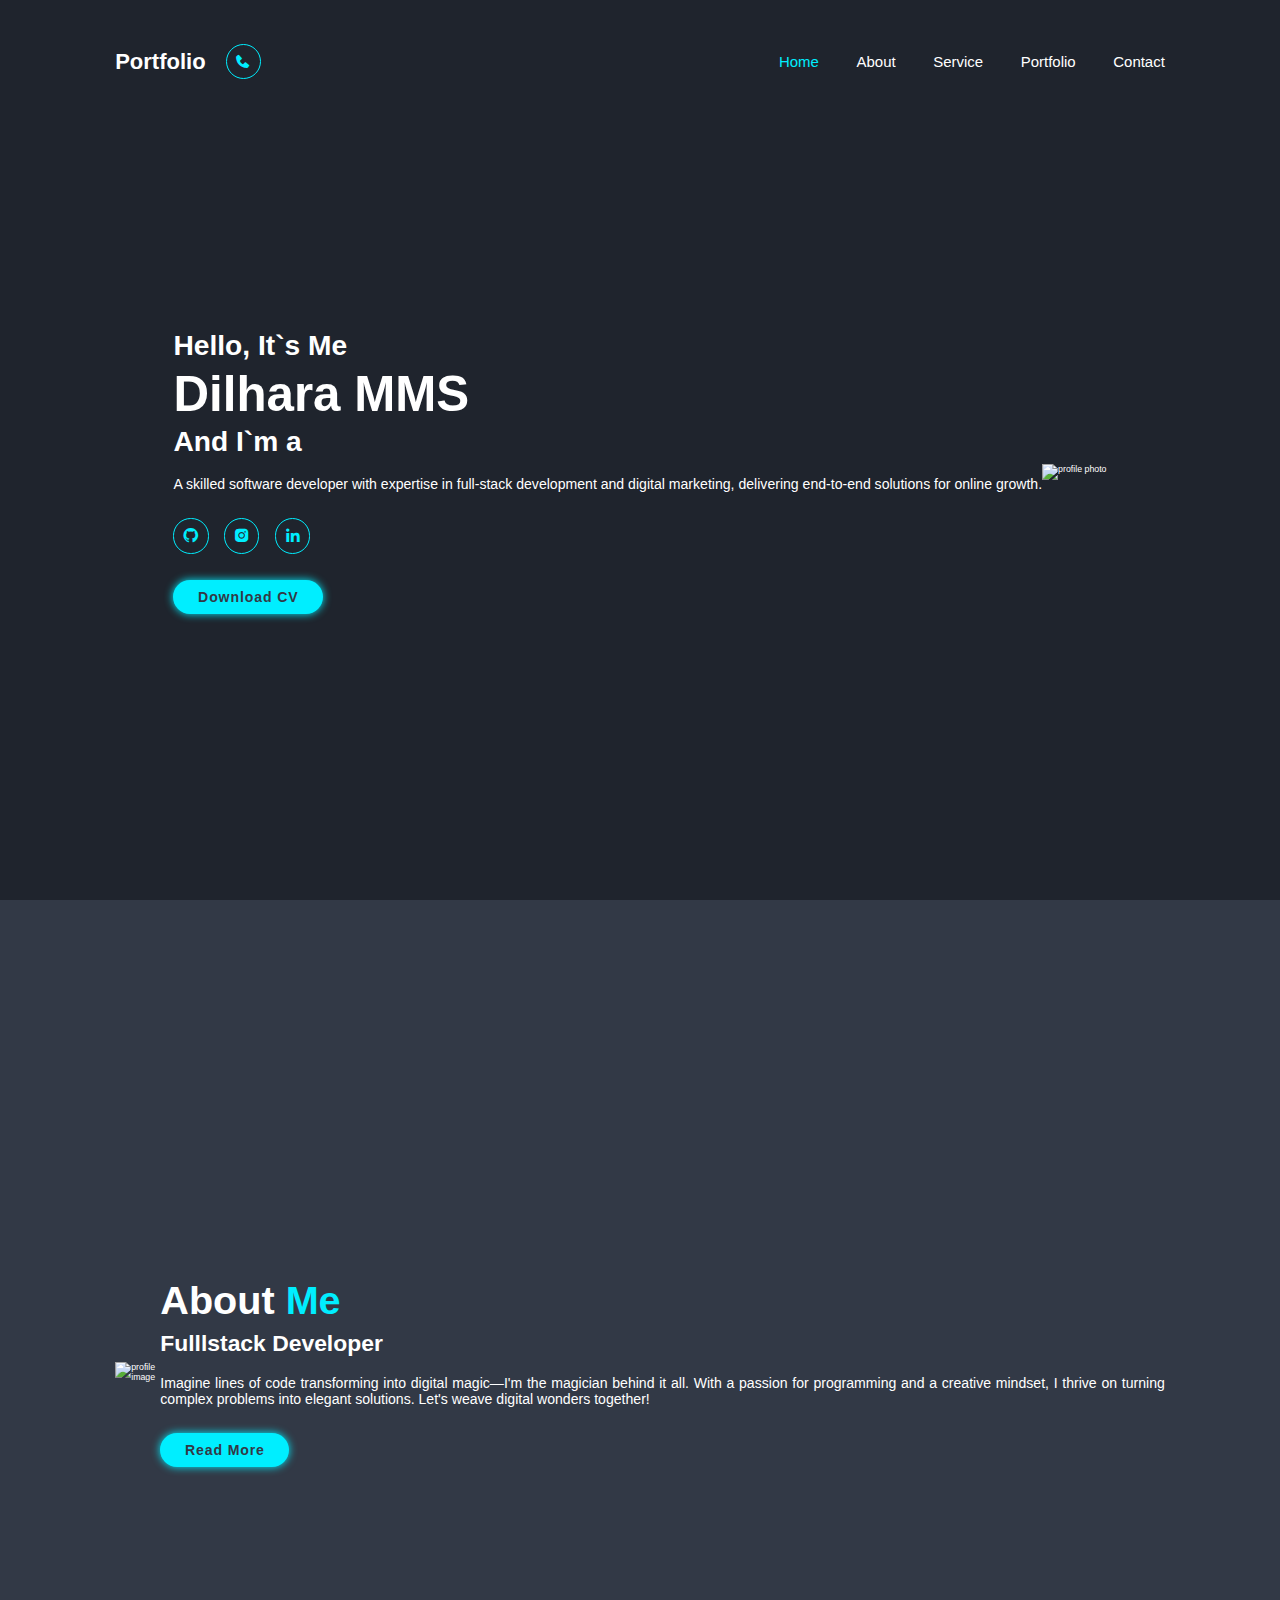
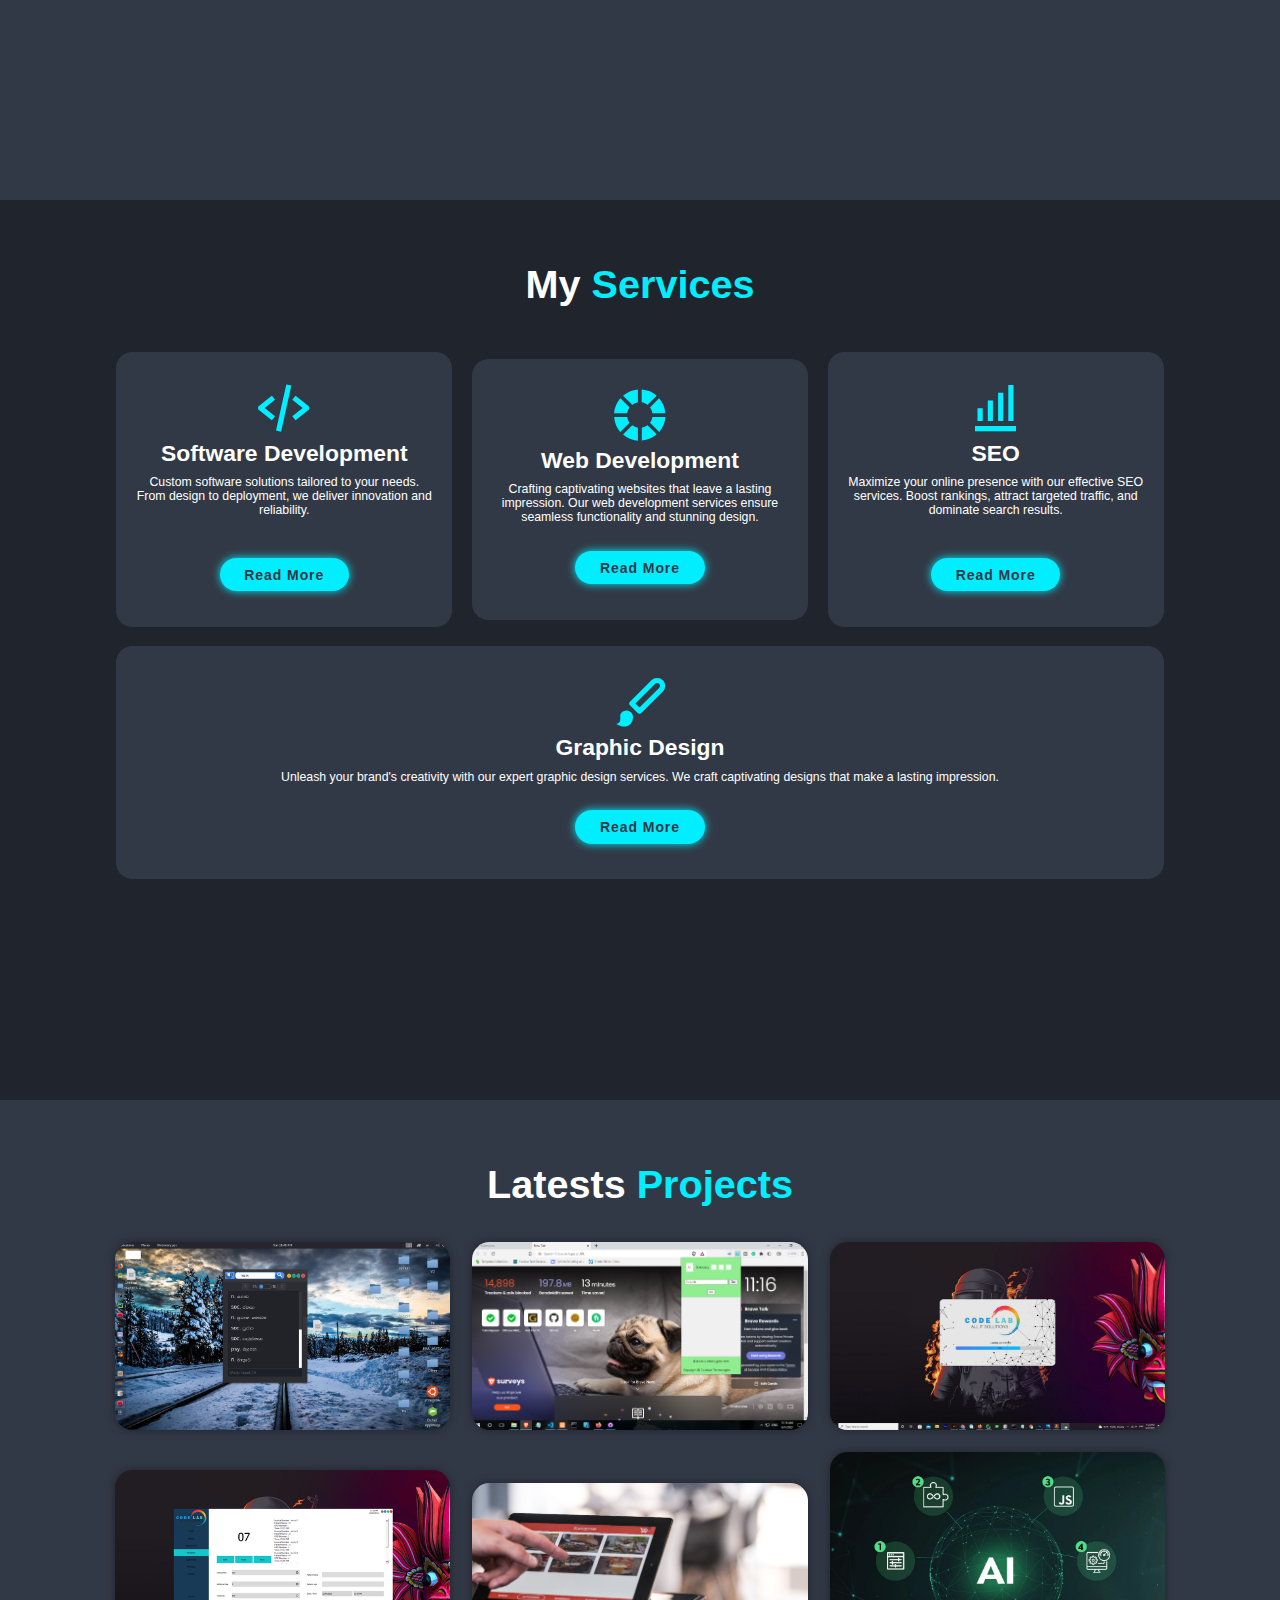
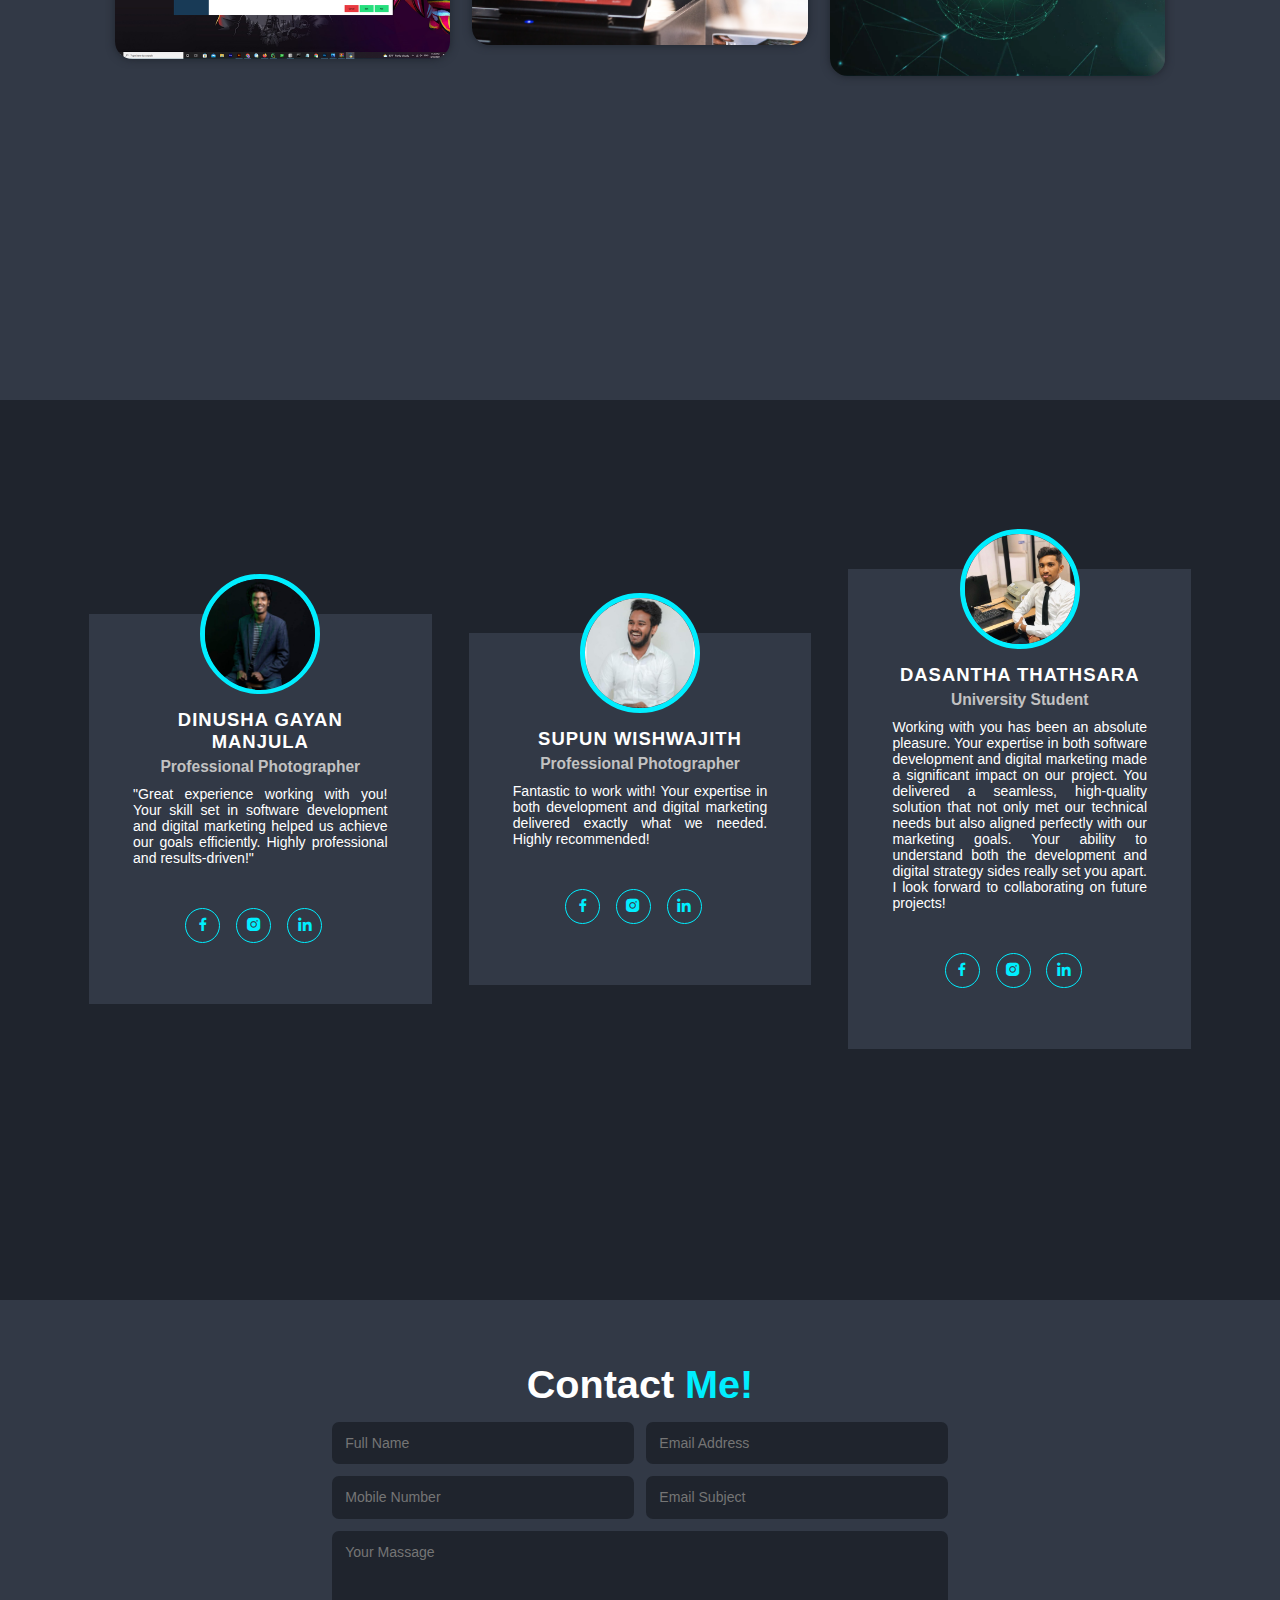
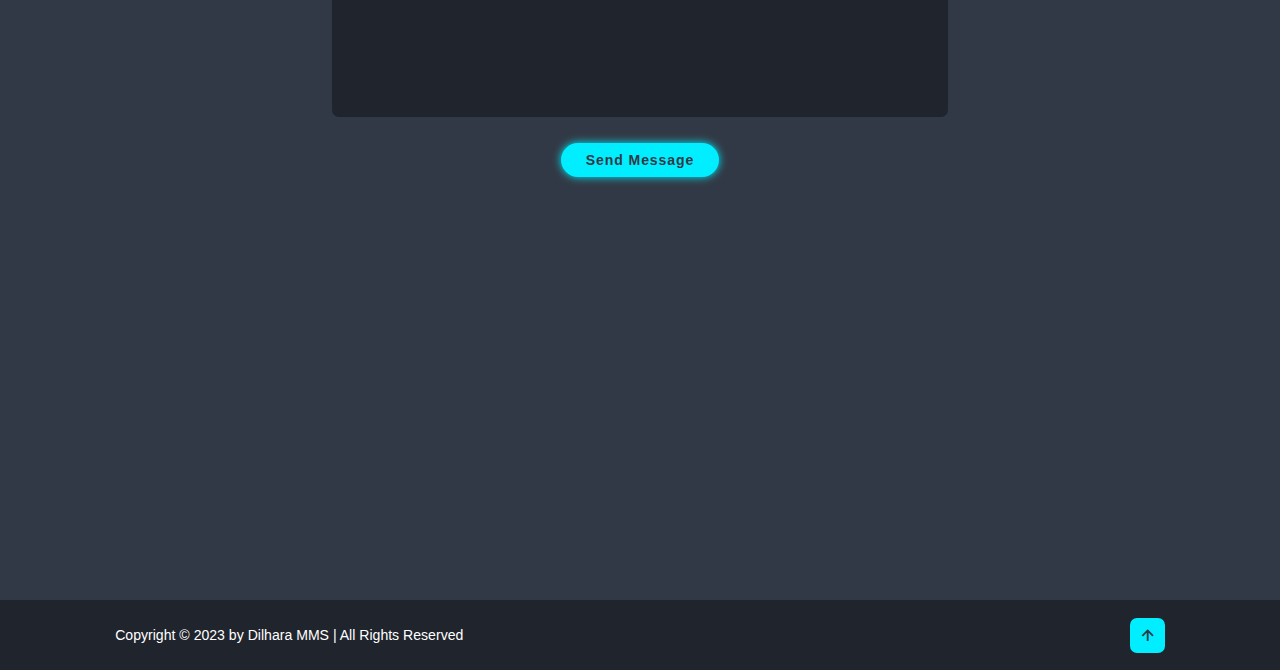
==== index.html @ 41d90f5e "iitial" ====
<!DOCTYPE html>
<html lang="en">

<head>
    <meta charset="utf-8">
    <meta http-equiv="X-UA-Compatible" content="IE-Edge">
    <meta name="viewport" content="width=device-width , initial-scale=1.0">
    <title>Dilhara MMS Portpolio</title>

    <link rel="stylesheet" , href="css/style.css">
  
    
    <script src="https://unpkg.com/scrollreveal"></script>
    <link rel="stylesheet" href="https://cdnjs.cloudflare.com/ajax/libs/OwlCarousel2/2.3.4/assets/owl.carousel.min.css">
    <link rel="stylesheet" href="https://cdnjs.cloudflare.com/ajax/libs/OwlCarousel2/2.3.4/assets/owl.theme.default.min.css">
    <script src="https://unpkg.com/typed.js@2.0.16/dist/typed.umd.js"></script>
    <link href='https://unpkg.com/boxicons@2.1.4/css/boxicons.min.css' rel='stylesheet'>

</head>

<header class="header">

    <div class="left-nav">
        <a href="#" class="logo">Portfolio</a>

       
        <a href="tel:+94784580996" class="call" ><i class='bx bxs-phone'></i></a>
    </div>

    <i class='bx bx-menu' id="menu-icon"></i>

    <nav class="navbar">
        <a href="#home" class="active">Home</a>
        <a href="#about">About</a>
        <a href="#service">Service</a>
        <a href="#portfolio">Portfolio</a>
        <a href="#contact">Contact</a>
    </nav>
</header>

<body>

    <!-- home goes here -->

    <section class="home" , id="home">

        <div class="home-content">
            <h3>Hello, It`s Me</h3>
            <h1>Dilhara MMS</h1>
            <h3>And I`m a <span class="multiple-text"></span></h3>
            <p>A skilled software developer with expertise in full-stack development and digital marketing, delivering end-to-end solutions for online growth.</p>

            <div class="social-media">
                <a href="https://github.com/chapayev0" target="_blank"><i class='bx bxl-github'></i></a>
                <a href="https://www.instagram.com/dilhara_mms/" target="_blank"><i
                        class='bx bxl-instagram-alt'></i></a>
                <a href="https://www.linkedin.com/in/sdilhara/" target="_blank"><i class='bx bxl-linkedin'></i></a>

            </div>
            <a href="assest/cv.pdf" class="btn" target="_blank">Download CV</a>
        </div>

        <div class="home-img">
            <img src="assest/profile4.png" alt="profile photo">
        </div>
    </section>

    <section class="about" id="about" style="display: flex; justify-content: center; align-items: center;
        background: #323946;">

        <div class="about-img">
            <img src="assest/profile4.png" alt="profile image ">

        </div>
        <div class="about-content">
            <h2 class="heading" style="text-align: center;
                font-size: 4.5rem; text-align: left; line-height: 1.2;">About <span>Me</span></h2>
            <h3 style="font-size: 2.6rem;">Fulllstack Developer</h3>
            <p style="font-size: 1.6rem; margin: 2rem 0 3rem; text-align: justify;">Imagine lines of code transforming
                into digital magic—I'm the magician behind it all. With a passion for programming and a creative
                mindset, I thrive on turning complex problems into elegant solutions. Let's weave digital wonders
                together!</p>
            <a href="pages/about.html" class="btn">Read More</a>
        </div>

    </section>

    <!-- service goes here -->

    <section class="service" id="service">
        <h2 class="heading" style="margin-bottom: 5rem;">My <span>Services</span></h2>
        <div class="service-container">
            <div class="service-box">
                <i class='bx bx-code-alt'></i>
                <h3>Software Development</h3>
                <p>Custom software solutions tailored to your needs. From design to deployment, we deliver innovation
                    and reliability.<br> &nbsp;</p>
                <a href="pages/service1.html" class="btn">Read More</a>
            </div>

            <div class="service-box">
                <i class='bx bxs-color'></i>
                <h3>Web Development</h3>
                <p>Crafting captivating websites that leave a lasting impression. Our web development services ensure
                    seamless functionality and stunning design.</p>
                <a href="pages/service2.html" class="btn">Read More</a>
            </div>


            <div class="service-box">
                <i class='bx bx-bar-chart-alt'></i>
                <h3>SEO</h3>
                <p>Maximize your online presence with our effective SEO services. Boost rankings, attract targeted
                    traffic, and dominate search results. <br> &nbsp;</p>
                <a href="pages/service3.html" class="btn">Read More</a>
            </div>


            <div class="service-box">
                <i class='bx bxs-paint'></i>
                <h3>Graphic Design</h3>
                <p>Unleash your brand's creativity with our expert graphic design services. We craft captivating designs
                    that make a lasting impression.</p>
                <a href="pages/service4.html" class="btn">Read More</a>
            </div>




        </div>




    </section>

    <!-- portfolio goes here -->

    <section class="portfolio" id="portfolio">
        <h2 class="heading">
            Latests <span>Projects</span>
        </h2>
        <div class="protfolio-container">
            <div class="protfolio-box">
                <img src="assest/p2.webp" alt="">
                <div class="portfolio-layer">
                    <h4>Software Development</h4>
                    <p>Lotus Dictionary, Sri Lanka`s first sinhala dictionary for Linux operating systems.</p>
                    <a href="#"><i class='bx bx-link-external'></i></a>
                </div>
            </div>

            <div class="protfolio-box">
                <img src="assest/p3.PNG" alt="">
                <div class="portfolio-layer">
                    <h4>Web Application</h4>
                    <p>Lotus Dictionary Web browser extention for major browser (Firefox, Google Chrome)</p>
                    </p>
                    <a href="#"><i class='bx bx-link-external'></i></a>
                </div>
            </div>

            <div class="protfolio-box">
                <img src="assest/p1.jpg" alt="">
                <div class="portfolio-layer">
                    <h4>Software Development</h4>
                    <p>Learning CD content management software
                        This PC application was developed using Python and SQl
                        This software manages video contains and provide security to
                        resources.</p>
                    </p>
                    <a href="#"><i class='bx bx-link-external'></i></a>
                </div>
            </div>

            <div class="protfolio-box">
                <img src="assest/p5.png" alt="">
                <div class="portfolio-layer">
                    <h4>Software Development</h4>
                    <p>Code Lab Hospital Management System developed and sucessfully implemented on local eye care hospital</p>
                    </p>
                    <a href="#"><i class='bx bx-link-external'></i></a>
                </div>
            </div>

            <div class="protfolio-box">
                <img src="assest/p6.jpg" alt="">
                <div class="portfolio-layer">
                    <h4>Software Development</h4>
                    <p>Pos system developed for local sellers</p>
                    </p>
                    <a href="#"><i class='bx bx-link-external'></i></a>
                </div>
            </div>

            <div class="protfolio-box">
                <img src="assest/p7.webp" alt="">
                <div class="portfolio-layer">
                    <h4>Software Development</h4>
                    <p>Currently traning a AI model to detect traffic incdents and to reduce accdients</p>
                    </p>
                    <a href="#"><i class='bx bx-link-external'></i></a>
                </div>
            </div>
        </div>
    </section>

    <!-- feedback goes here -->


    <section class="feed-back" id="feed-back">

        <div class="carousel">
                    <div class="owl-corousel">
                        <div class="box-area">
                            <div class="img-area">
                                <img src="assest/feedback_img/manjula.jpg" alt="">
                            </div>
                            <h3>Dinusha Gayan Manjula</h3>
                            <h4>Professional Photographer</h4>
                            <p>
                                "Great experience working with you! Your skill set in software development and digital marketing helped us achieve our goals efficiently. Highly professional and results-driven!"
                            </p>
                            <div class="social-media">
                
                                <a href="https://web.facebook.com/dilhara.mms/" target="_blank"><i class='bx bxl-facebook'></i></a>
                                <a href="https://www.instagram.com/dilhara_mms/" target="_blank"><i
                                        class='bx bxl-instagram-alt'></i></a>
                                <a href="https://www.linkedin.com/in/s-dilhara/" target="_blank"><i class='bx bxl-linkedin'></i></a>
                
                            </div>



                        </div>

                        <div class="box-area">
                            <div class="img-area">
                                <img src="assest/feedback_img/supun.jpeg" alt="">
                            </div>
                            <h3>Supun Wishwajith</h3>
                            <h4>Professional Photographer</h4>
                            <p class="content">
                                Fantastic to work with! Your expertise in both development and digital marketing delivered exactly what we needed. Highly recommended!
                            </p>
                            <div class="social-media">
                
                                <a href="https://web.facebook.com/dilhara.mms/" target="_blank"><i class='bx bxl-facebook'></i></a>
                                <a href="https://www.instagram.com/dilhara_mms/" target="_blank"><i
                                        class='bx bxl-instagram-alt'></i></a>
                                <a href="https://www.linkedin.com/in/s-dilhara/" target="_blank"><i class='bx bxl-linkedin'></i></a>
                
                            </div>



                        </div>


                        <div class="box-area">
                            <div class="img-area">
                                <img src="assest/feedback_img/dasantha.jpeg" alt="">
                            </div>
                            <h3>Dasantha Thathsara</h3>
                            <h4>University Student</h4>
                            <p>
                                Working with you has been an absolute pleasure. Your expertise in both software development and digital marketing made a significant impact on our project. You delivered a seamless, high-quality solution that not only met our technical needs but also aligned perfectly with our marketing goals. Your ability to understand both the development and digital strategy sides really set you apart. I look forward to collaborating on future projects!
                            </p>
                            <div class="social-media">
                
                                <a href="https://web.facebook.com/dilhara.mms/" target="_blank"><i class='bx bxl-facebook'></i></a>
                                <a href="https://www.instagram.com/dilhara_mms/" target="_blank"><i
                                        class='bx bxl-instagram-alt'></i></a>
                                <a href="https://www.linkedin.com/in/s-dilhara/" target="_blank"><i class='bx bxl-linkedin'></i></a>
                
                            </div>


                        </div>




                        </div>

                    </div>
                    
                </div>
    
        
    </section>

    <!-- contact goes here -->


    <section class="contact" id="contact">
        <h2 class="heading">
            Contact <span>Me!</span>
        </h2>
        <form action="php/mail.php" method="post" id="emailForm" class="emailForm">
            <div class="input-box">
                <input type="text" id="name" name="name" placeholder="Full Name">
                <input type="email" id="senderEmail" name="senderEmail" placeholder="Email Address">

            </div>

            <div class="input-box">
                <input type="telephone" id="mobile" name="mobile" placeholder="Mobile Number">
                <input type="text" id="subject" name="subject" placeholder="Email Subject">


            </div>
            <textarea cols="30" rows="10" id="message" name="message" placeholder="Your Massage"></textarea>
            <input type="submit" value="Send Message" id="submit" name="submit" class="btn">
        </form>
        <div class="response" id="response" ></div>
    </section>

    <!-- footer goes here -->

    <footer class="footer">
        <div class="footer-text">
            <p>Copyright &copy; 2023 by Dilhara MMS | All Rights Reserved</p>

        </div>

        <div class="footer-icontop">
            <a href="#home"><i class='bx bx-up-arrow-alt'></i></a>
        </div>
    </footer>

    <!-- scripts goes here -->

    <script src="https://smtpjs.com/v3/smtp.js"></script>
    <script src="https://cdnjs.cloudflare.com/ajax/libs/jquery/3.6.0/jquery.min.js"></script>
    <script src="https://cdnjs.cloudflare.com/ajax/libs/OwlCarousel2/2.3.4/owl.carousel.min.js"></script>


    <script src="js/script.js"></script>
    <script src="js/mail.js"></script>
    <script src="js/carosul.js"></script>

</body>


</html>
---- css/style.css ----
@import url('https://fonts.googleapis.com/css2?family=Poppins:wght@300;400;500;600;700;800;900&display=swap');

*{
    margin: 0;
    padding: 0;
    box-sizing: border-box;
    text-decoration: none;
    border: none;
    outline: none;
    scroll-behavior: smooth;
    font-family:'Poppinns', sans-serif;
    

}

:root{
    --bg-color:#1f242d;
    --second-bg-color:#323946;
    --text-color:#fff;
    --main-color:#0ef;

}
html{
    font-size: 62.5%;
    overflow-x: hidden;

}

body{
    background: var(--bg-color);
    color: var(--text-color);
}
.loading-cursor {
    cursor: wait; /* Set the cursor to "wait" mode */
  }

.header{
    position: fixed;
    top:0;
    left: 0;
    width: 100%;
    padding: 2rem 9%;
    background: var(--bg-color);
    display: flex;
    justify-content: space-between;
    align-items: center;
    z-index: 100;

}

.header.sticky{

    border-bottom: .1rem solid rgba(0,0,0,.2);
}


.heading{
    text-align: center;
    font-size: 4.5rem;
    margin-bottom: 5px;
}


section{
    min-height: 100vh;
    padding: 7rem 9% 2rem;
}
.home{
    display: flex;
    justify-content: center;
    align-items: center;

}
.about-img img{
    width: 40vw;
}

.home-content h3{

    font-size: 3.2rem;
    font-weight: 700;

}
.home-content h1{

    font-size: 5.6rem;
    font-weight: 700;
    line-height: 1.3;
    
}
.home-content p{

    font-size: 1.6rem;

    
}

.home-content h3:nth-of-type(2){

    margin-bottom: 2rem;
}
span{
    color: var(--main-color);
}

.logo{
    text-decoration: none;
    font-size: 2.5rem;
    color: var(--text-color);
    font-weight: 600;
    cursor: default;

}
.navbar a {
    text-decoration: none;
    font-size: 1.7rem;
    color: var(--text-color);
    margin-left: 4rem;
    transition: .3s ease;
      
}

.navbar a.active{
    color: var(--main-color);

      
}

.navbar a:hover{

    color: var(--main-color);
}

#menu-icon{

    font-size: 3.6rem;
    color: var(--text-color);
    display: none;
    margin-right: 20px;
}
.home-img img{

    width: 40vw;
    animation: floatImage 4s ease-in-out infinite;

}

@keyframes floatImage{

    0%{
        transform: translateY(0);
    }

    50%{
        transform: translateY(-2.4rem);
    }

    100%{
        transform: translateY(0);
    }
}

.social-media a{

    display: inline-flex;
    justify-content: center;
    align-items: center;
    width: 4rem;
    height: 4rem;
    background: transparent;
    border: .2rem solid var(--main-color);
    border-radius: 50%;
    font-size: 2rem;
    color: var(--main-color);
    margin: 3rem 1.5rem 3rem 0;
    transition: .5s ease;
}

.social-media a:hover{

    background: var(--main-color);
    color: var(--second-bg-color);
    box-shadow: 0 0 1rem var(--main-color);
}

.btn{

    display: inline-block;
    padding: 1rem 2.8rem;
    background: var(--main-color);
    border-radius: 4rem;
    box-shadow: 0 0 1rem var(--main-color);
    font-size: 1.6rem;
    color: var(--second-bg-color);
    letter-spacing: .1rem;
    font-weight: 600;
    transition: .5s ease;
}

.btn:hover{
    box-shadow: none;
    
}

.back-btn{

    display: inline-block;
    padding: 1rem 2.8rem;
    justify-content: center;
    align-items: center;
    background: transparent;
    border: .2rem solid var(--main-color);
    border-radius: 4rem;
    font-size: 2rem;
    color: var(--main-color);

    transition: .5s ease;
}

.back-btn:hover{
    background: var(--main-color);
    color: var(--second-bg-color);
    box-shadow: 0 0 1rem var(--main-color);
    
}

.service h2{

    margin-bottom: 5rem;

}

.service-container{

    display: flex;
    justify-content: center;
    align-items: center;
    flex-wrap: wrap;
    gap: 2rem;
}

.service-container .service-box{

    flex: 1 1 30rem;
    background: var(--second-bg-color);
    padding: 3rem 2rem 4rem;
    border-radius: 2rem;
    text-align: center;
    border: .2rem solid var(--bg-color);
    transition: .5s ease;
}

.service-container .service-box:hover{
    border-color: var(--main-color);
    transform: scale(1.02);
}
.service-box i{

    font-size: 7rem;
    color: var(--main-color);

}

.service-box h3{
    font-size: 2.6rem;
}

.service-box p{
    font-size: 1.4rem;
    margin: 1rem 0 3rem;
}

.portfolio{

    background: var(--second-bg-color);
}

.portfolio h2{
    margin-bottom: 4rem;
}

.protfolio-container{
    display: grid;
    grid-template-columns: repeat(3, 1fr);
    align-items: center;
    gap: 2.5rem;
}

.protfolio-container .protfolio-box{

    position: relative;
    border-radius: 2rem;
    box-shadow: 0 0 1rem var(--bg-color);
    overflow: hidden;
    display: flex;
}

.protfolio-box img {

    width: 100%;
    transition: .5s ease;
}

.protfolio-box:hover img {

    transform: scale(1.1);
}

.protfolio-box .portfolio-layer{

    position: absolute;
    bottom: 0;
    left: 0;
    width: 100%;
    height: 100%;
    background: linear-gradient(rgb(1, 88, 114), var(--main-color));
    display: flex;
    justify-content: center;
    align-items: center;
    flex-direction: column;
    text-align: center;
    padding: 0 4rem;
    transform: translateY(100%);
    transition: .5s ease;
}

.protfolio-box:hover .portfolio-layer{

    transform: translate(0);

}


.portfolio-layer h4{

    font-size: 3rem;

}

.portfolio-layer p {
    font-size: 1.6rem;
    margin: .3rem 0 1rem;

}

.portfolio-layer a{

    display: inline-flex;
    justify-content: center;
    align-items: center;
    width: 5rem;
    height: 5rem;
    background:var(--text-color);
    border-radius: 50%;

}

.portfolio-layer a i {

    font-size: 2rem;
    color: var(--second-bg-color);

}
.contact{
    background: var(--second-bg-color);
}
.contact form{
    max-width: 70rem;
    margin: 1rem auto;
    text-align: center;
    margin-bottom: 3rem;

}

.contact form .input-box{
    display: flex;
    justify-content: space-between;
    flex-wrap: wrap;


}

.contact form .input-box input{

    width: 100%;
    padding: 1.5rem;
    font-size: 1.6rem;
    color: var(--text-color);
    background: var(--bg-color);
    border-radius: .8rem;
    margin: .7rem 0;
    width: 49%;
}
.contact form textarea{

    width: 100%;
    padding: 1.5rem;
    font-size: 1.6rem;
    color: var(--text-color);
    background: var(--bg-color);
    border-radius: .8rem;
    margin: .7rem 0;
    resize: none;
}

.contact form .btn{
    margin-top: 2rem;
    cursor: pointer;
}
.footer{

    display: flex;
    justify-content: space-between;
    align-items: center;
    flex-wrap: wrap;
    padding: 2rem 9%;
    background: var(--bg-color);


}

.footer-text p {
    font-size: 1.6rem;
}
.footer-icontop a{ 
    display: inline-flex;
    justify-content: center;
    align-items: center;
    padding: .8rem;
    background: var(--main-color);
    border-radius: .8rem;
    transition: .5s ease;


}

.footer-icontop a:hover{
    box-shadow: 0 0 1rem var(--main-color);

}
.footer-icontop a i{ 
    font-size: 2.4rem;
    color: var(--second-bg-color);

}

.personal-content{

    display: flex;
    justify-content: center;
    align-items: center;
    flex-direction: column;
    padding-top: 10rem;
}
.personal-box{

    display: inline-flex;
    justify-content: center;
    align-items: center;
    


}

.personal-box i{


    display: inline-flex;
    justify-content: center;
    align-items: center;
    width: 4rem;
    height: 4rem;
    background: transparent;
    border: .2rem solid var(--main-color);
    border-radius: 50%;
    font-size: 2rem;
    color: var(--main-color);
    margin: 1rem 1rem 1rem 0;
    transition: .5s ease;


}

.personal-box h2{


    color: var(--text-color);
    font-size: 2.2rem;

}
.header .left-nav{
    color: #0ef;
}
.call{
    display: inline-flex;
    justify-content: center;
    align-items: center;
    width: 4rem;
    height: 4rem;
    background: transparent;
    border: .2rem solid var(--main-color);
    border-radius: 50%;
    font-size: 2rem;
    color: var(--main-color);
    margin: 3rem 1.5rem 3rem 2rem;
    transition: .5s ease;
}

.service h2{

    margin-bottom: 5rem;

}

.service-container{

    display: flex;
    justify-content: center;
    align-items: center;
    flex-wrap: wrap;
    gap: 2rem;
}

.service-container .service-box{

    flex: 1 1 30rem;
    background: var(--second-bg-color);
    padding: 3rem 2rem 4rem;
    border-radius: 2rem;
    text-align: center;
    border: .2rem solid var(--bg-color);
    transition: .5s ease;
}



.feed-back{
    background-color: var(--bg-color);
    padding: 10% 0;
}
.owl-corousel{
    
    display: flex;
    justify-content: center;
    align-items: center;
    flex-wrap: wrap;
    gap: 4rem;
    margin-left: 10rem;
    margin-right: 10rem;
}

.owl-corousel .box-area{
    flex: 1 1 30rem;
    background: var(--second-bg-color);
    padding: 4rem 5rem 4rem;
    text-align: center;
    position: relative;
    display: block;
    color: var(--text-color);
    border: .2rem solid var(--bg-color);
    margin: 40px 0;
    transition: .5s ease;
}

.owl-corousel .box-area:hover{
    border-color: var(--main-color);
    transform: scale(1.02);
    box-shadow: 0 0 .5rem var(--main-color);}


.box-area h3{
    font-size: 2.1rem;
    color: var(--text-color);
    margin-top: 60px;
    margin-bottom: 5px;
    text-transform: uppercase;
    letter-spacing: 1px;
}

.box-area h4{

    font-size: 1.77rem;
    font-weight: 1rem;
    margin-top: 5px;
    margin-bottom: 5px;
    color: rgb(194, 194, 194);
}

.box-area p{

    font-size: 1.6rem;
    font-weight: 1rem;
    margin-top: 10px;
    margin-bottom: 15px;
    text-align: justify;
}
.box-area .img-area{
    width: 120px;
    height: 120px;
    position: absolute;
    top: -40px;
    left: 0;
    bottom: 0;
    margin: 0 auto;
    right: 0;
    z-index: 1;
    border: 5px solid var(--main-color);
    border-radius: 50%;
}

.box-area .img-area img{
    width: 100%;
    height: auto;
    border-radius: 50%;
}

.response{
    display: none;
    color: var(--bg-color);
    font-size: 1.6rem;
    font-weight: 700;
    text-align: center;
    background: rgb(0, 255, 85);
    padding-top: 1.5rem;
    padding-bottom: 1.5rem;
    transition: .5s ease;
    animation: fadeOut 3s ease-in;
}

.response_off{
    display: none;
    color: var(--bg-color);
    font-size: 1.6rem;
    font-weight: 700;
    text-align: center;
    background: rgb(0, 255, 85);
    padding-top: 1.5rem;
    padding-bottom: 1.5rem;
    transition: .5s ease;
    animation: fadeOut 3s ease-in;
}
@keyframes fadeOut {
    0% { opacity: 1; } 
    100% { opacity: 0; } /* Fade out to opacity 0 */
  }

.response_on{
    display: block;
    color: var(--bg-color);
    font-size: 1.6rem;
    font-weight: 700;
    text-align: center;
    background: rgb(0, 255, 85);
    padding-top: 1.5rem;
    padding-bottom: 1.5rem;
    animation: fadeIn 3s ease-in;
}



.response_error{
    display: block;
    color: var(--bg-color);
    font-size: 1.6rem;
    font-weight: 700;
    text-align: center;
    background: rgb(255, 0, 34);
    padding-top: 1.5rem;
    padding-bottom: 1.5rem;
    animation: fadeIn 3s ease-in;
}


@keyframes fadeIn {
    0% { opacity: 0; } /* Start with opacity 0 */
    50% { opacity: 1; } /* Fade in to opacity 1 */
    100% { opacity: 100; } /* Fade out to opacity 0 */
  }

  .service-header{
    position: fixed;
    top:0;
    left: 0;
    width: 100%;
    padding: 2rem 9%;
    background: var(--bg-color);
    display: flex;
    justify-content: space-between;
    align-items: center;
    z-index: 100;
    opacity: 0.9;

}

.service_home{

    display: flex; 
    justify-content: center; 
    align-items: center;
    background-image: url(../assest/s4.jpg);
    background-repeat: no-repeat;
    background-size: cover;
    width: 100%;
    height: 100%;
    z-index: 1;
    animation: change 20s infinite ease-in-out;

}

@keyframes change{

    0%{

        background-image: url(../assest/s1.jpg);

    }

    25%{
        background-image: url(../assest/s2.jpg);
        
    }

    50%{

        background-image: url(../assest/s3.jpg);
        
    }

    75%{

        background-image: url(../assest/s4.jpg);
        
    }
}


.service_home-g{

    display: flex; 
    justify-content: center; 
    align-items: center;
    background-image: url(../assest/g/4.jpg);
    background-repeat: no-repeat;
    background-size: cover;
    width: 100%;
    height: 100%;
    z-index: 1;
    animation: change 20s infinite ease-in-out;

}

@keyframes change{

    0%{

        background-image: url(../assest/g/1.jpg);

    }

    25%{
        background-image: url(../assest/g/2.jpg);
        
    }

    50%{

        background-image: url(../assest/g/3.jpg);
        
    }

    75%{

        background-image: url(../assest/g/4.jpg);
        
    }
}

.color-overlay{

    background: linear-gradient(to right, #159957, #155799);
    width: 100%;
    height: 100%;
    opacity: 0.9;
    position: absolute;
    background-size: cover;
    background-repeat: no-repeat;
    margin-bottom: 45px;




}

.service-details{

    display: block;
    background-color: var(--bg-color);
    background: #323946;
}

.service-details .text-block{

    margin-bottom: 5rem;
    

}


.text-block h3{

    font-size: 2.6rem;
    text-align: center;

}

.text-block p{

    font-size: 1.7rem;
    text-align: center;
    margin-top: 1rem;
    margin-left: 15rem;
    margin-right: 15rem;

}
.text-block .icon{

    font-size: 4rem;
    text-align: center;
    color: var(--text-color);

}

.myworks{


    background: var(--bg-color);
    
}
.myworks .mywork-block{
    display: flex;
    justify-content: center;
    align-items: center;
    
    background: linear-gradient(to right, #159957, #155799);
    padding: 1rem;

    margin-bottom: 10rem;
    gap: 1.5rem;
    
    
    
}

.myworks .mywork-block:hover{

    border: 1px solid var(--second-bg-color);
    box-shadow: 0 0 1rem var(--second-bg-color);
    
    
}

.mywork-block .block-content{

    margin-left: 3rem;
    margin-right: 3rem;
}

.mywork-block img{

    width: 40vw;
   
}

.block-content img{

    width: 4vw;
    margin-bottom: 0.6rem;
}

.block-content h3{

    font-size: 2.6rem;
    margin-bottom: 1rem;
}

.block-content p{

    font-size: 1.7rem;
    text-align: justify;
    margin-bottom: 1.5rem;
}

.block-content h4{

    font-size: 1.5rem;
    text-decoration: none;
    color: var(--text-color);
    margin-bottom: 0.5rem;
}

.block-content a{

    font-size: 1.5rem;
    text-decoration: none;
    color: var(--text-color);


}

.block-content a:hover{
    color: var(--bg-color);

}

.block-content .req-container{
    display: flex;
    gap: 10rem;
}

.hireme{
    display: flex;
    justify-content: center;
    align-items: center;
    background: var(--second-bg-color);
}
.hireme-container{

    display: flex;
    justify-content: center;
    align-items: center;
    flex-wrap: wrap;
    

    
}

.hireme-container .service-box{

    flex: 1 1 30rem;
    background: var(--bg-color);
    padding: 3rem 2rem 4rem;
    border-radius: 2rem;
    text-align: center;
    border: .2rem solid var(--second-bg-color);
    transition: .5s ease;
    padding-top: 5rem;
    padding-bottom: 5rem;

    
}
.service-box .hireme-txt{

    font-size: 1.6rem;
    margin-left: 15rem;
    margin-right: 15rem;
    margin-bottom: 0;
    text-align: center;
}

.hireme-contact{

    display: inline-flex;
}
.hireme-contact i{

    display: inline-flex;
    justify-content: center;
    align-items: center;
    width: 4rem;
    height: 4rem;
    background: transparent;
    border: .2rem solid var(--main-color);
    border-radius: 50%;
    font-size: 2rem;
    color: var(--text-color);
    margin: 3rem 1.5rem 3rem 2rem;
    transition: .5s ease;

}

.hireme-contact i:hover{

    background: var(--main-color);
    color: var(--second-bg-color);
    box-shadow: 0 0 1rem var(--main-color);
}



.container{
    display: flex;
    flex-direction: column;
    justify-content: center;
    align-items: center;
    text-align: center;
    margin: 40px 20px 0 20px;
  }
  
  .container .heading{
    width: 50%;
    padding-bottom: 50px;
  }
  .container .heading h3{
    font-size: 7rem;
    font-weight: bolder;
    padding-bottom: 10px;
    border-bottom: 3px solid #d8d8d8;
  }
  
  .container .heading h3 span{
    font-weight: 100;
  }
  .container .box{
   display: flex;
   flex-direction: row;
   justify-content: space-between;
  }
  
  .container .box .dream{
    display: flex;
    flex-direction: column;
    width: 32.5%;
  }
  
  .container .box .dream img{
    width: 100%;
    padding-bottom: 15px;
    border-radius: 5px;
  }



/* Styles for small screens */
@media screen and (max-width: 768px) {

    .container .box{
        flex-direction: column;
       }
     
     .container .box .dream{
       width: 100%;
     }
     

    #menu-icon{
        display: block;
    }

    .navbar{
        position: absolute;
        top: 100%;
        left: 0;
        width: 100%;
        padding: 1rem 3%;
        background: var(--bg-color);
        border-top: .1rem solid rgba(0,0,0,.2);
        box-shadow: 0 .5rem 1rem rgba(0,0,0,.2);
        display: none;
        
    }

    .navbar.active{
        display: block;
        
    }

    .navbar a{
        display: block;
        font-size: 2rem;
        margin: 3rem 0;
    }

    .home{
        flex-direction: column;
    }

    .home-content h3{ 
        font-size: 2.6rem;
    }
    .home-content h1{
        font-size: 5rem;

    }

    .home-img img{
        width: 70vw;
        margin-top: 4rem;
    }

    .about{

        flex-direction: column-reverse;
    }

    .about-img img{
        width: 70vw;
        margin-top: 4rem;
    }

    .service h2{
        margin-bottom: 3rem;
    }

    .portfolio h2{

       margin-bottom: 3rem; 
    }

    .protfolio-container{

        grid-template-columns: repeat(2, 1fr);

    }



    /* CSS rules for small screens */
  }
  
  /* Styles for medium screens */
  @media screen and (min-width: 768px) and (max-width: 991px) {

    .header{
        padding: 2rem 3%;
    }
    section{

        padding: 10rem 3% 2rem;
    }

    .footer{

        padding: 2rem 3%;
    }

    .service{
        padding-bottom: 7rem;
    }

    .portfolio{

        padding-bottom: 7rem;
    }

    .contact{
      min-height: auto;  
    }
    /* CSS rules for medium screens */
  }
  
  /* Styles for large screens */
  @media screen and (min-width: 1200px) {
    /* CSS rules for large screens */

    html{
        font-size: 55%;
    }
  }


  @media screen and (max-width: 617px) {

    .container .heading{
        width: 100%;
      }
      .container .heading h3{
        font-size: 1em;
      
      }
      
    .protfolio-container{
        grid-template-columns: 1fr;
    }
  }

  @media screen and (max-width: 450px) {
    /* CSS rules for large screens */

    html{
        font-size: 50%;
    }

    .contact form .input-box input{

        width: 100%;
    }
  }

  @media screen and (max-width: 365px) {
    /* CSS rules for large screens */

    .home-img img{
        width: 90vw;
    }

    .about-img img{
        width: 90vw;
    }
    .footer{
        flex-direction: column-reverse;
    }

    .footer p{

        text-align: center;
        margin-top: 2rem;
    }
  }
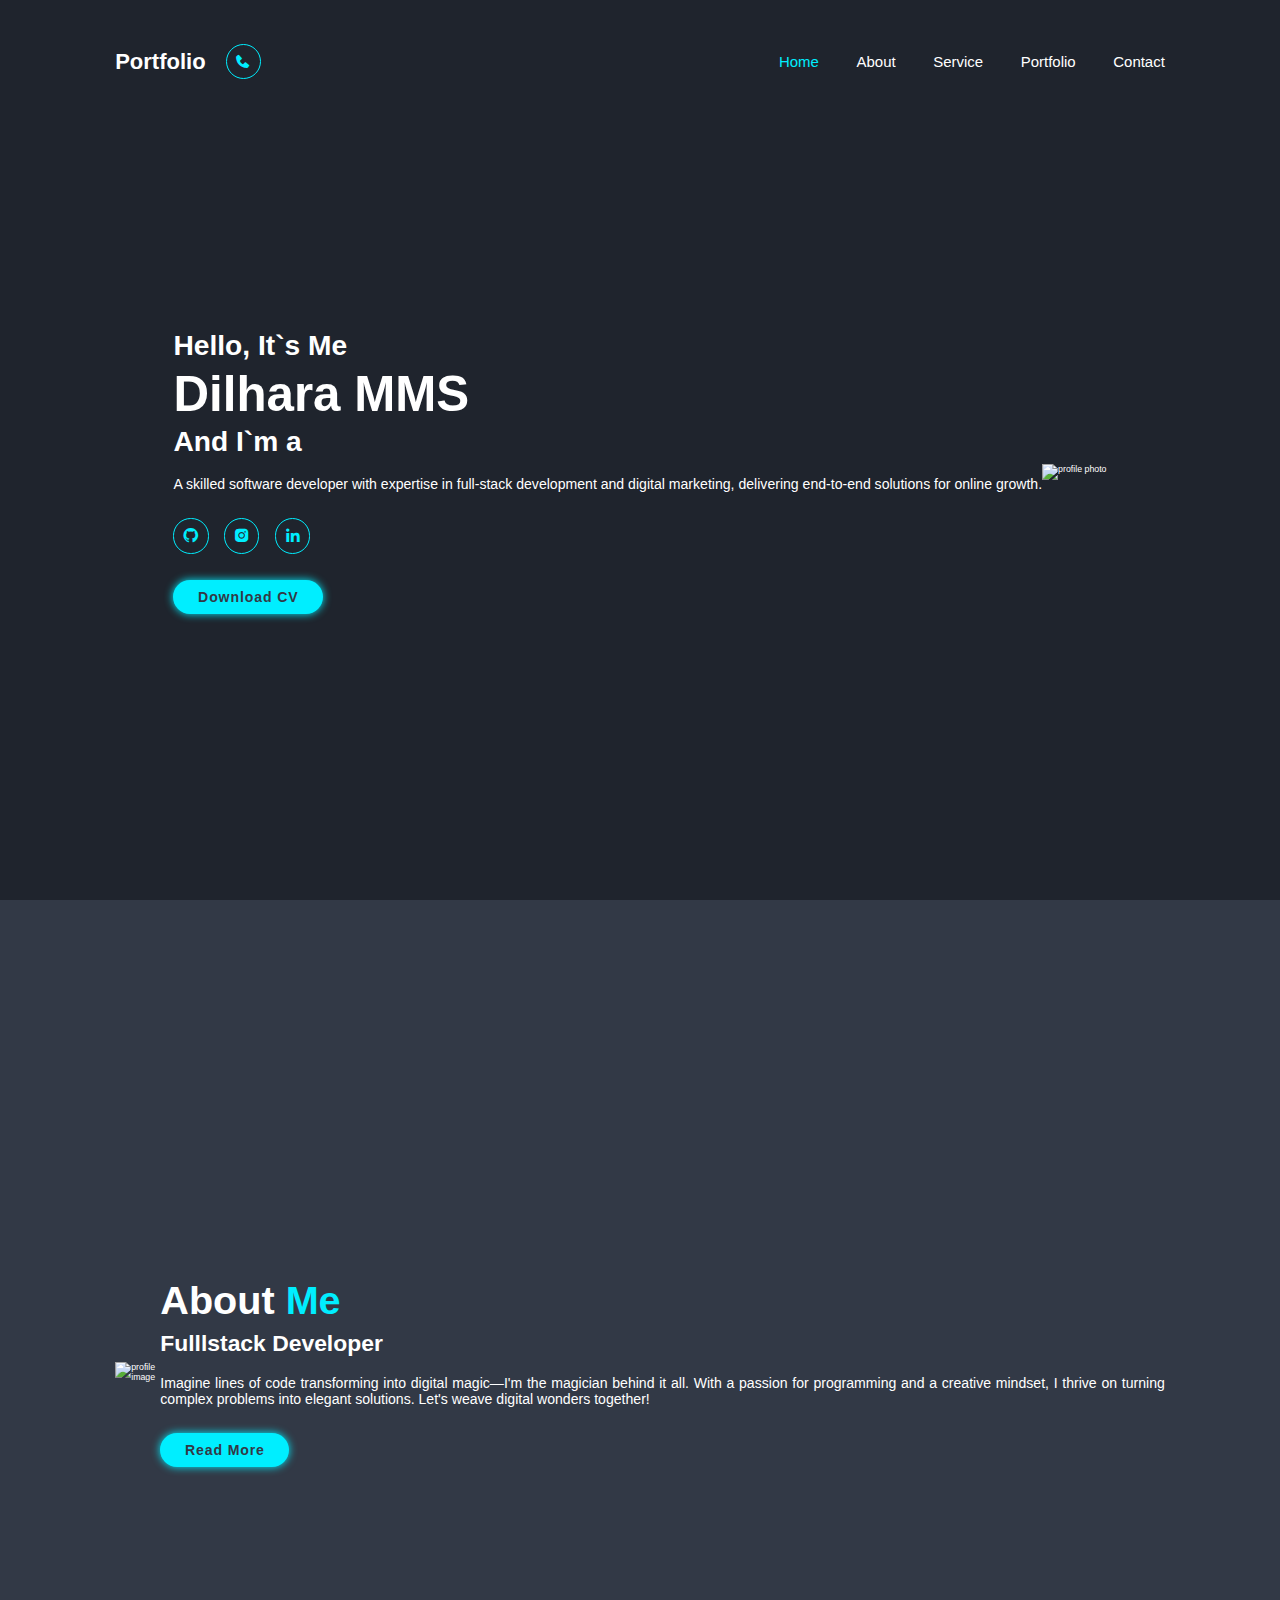
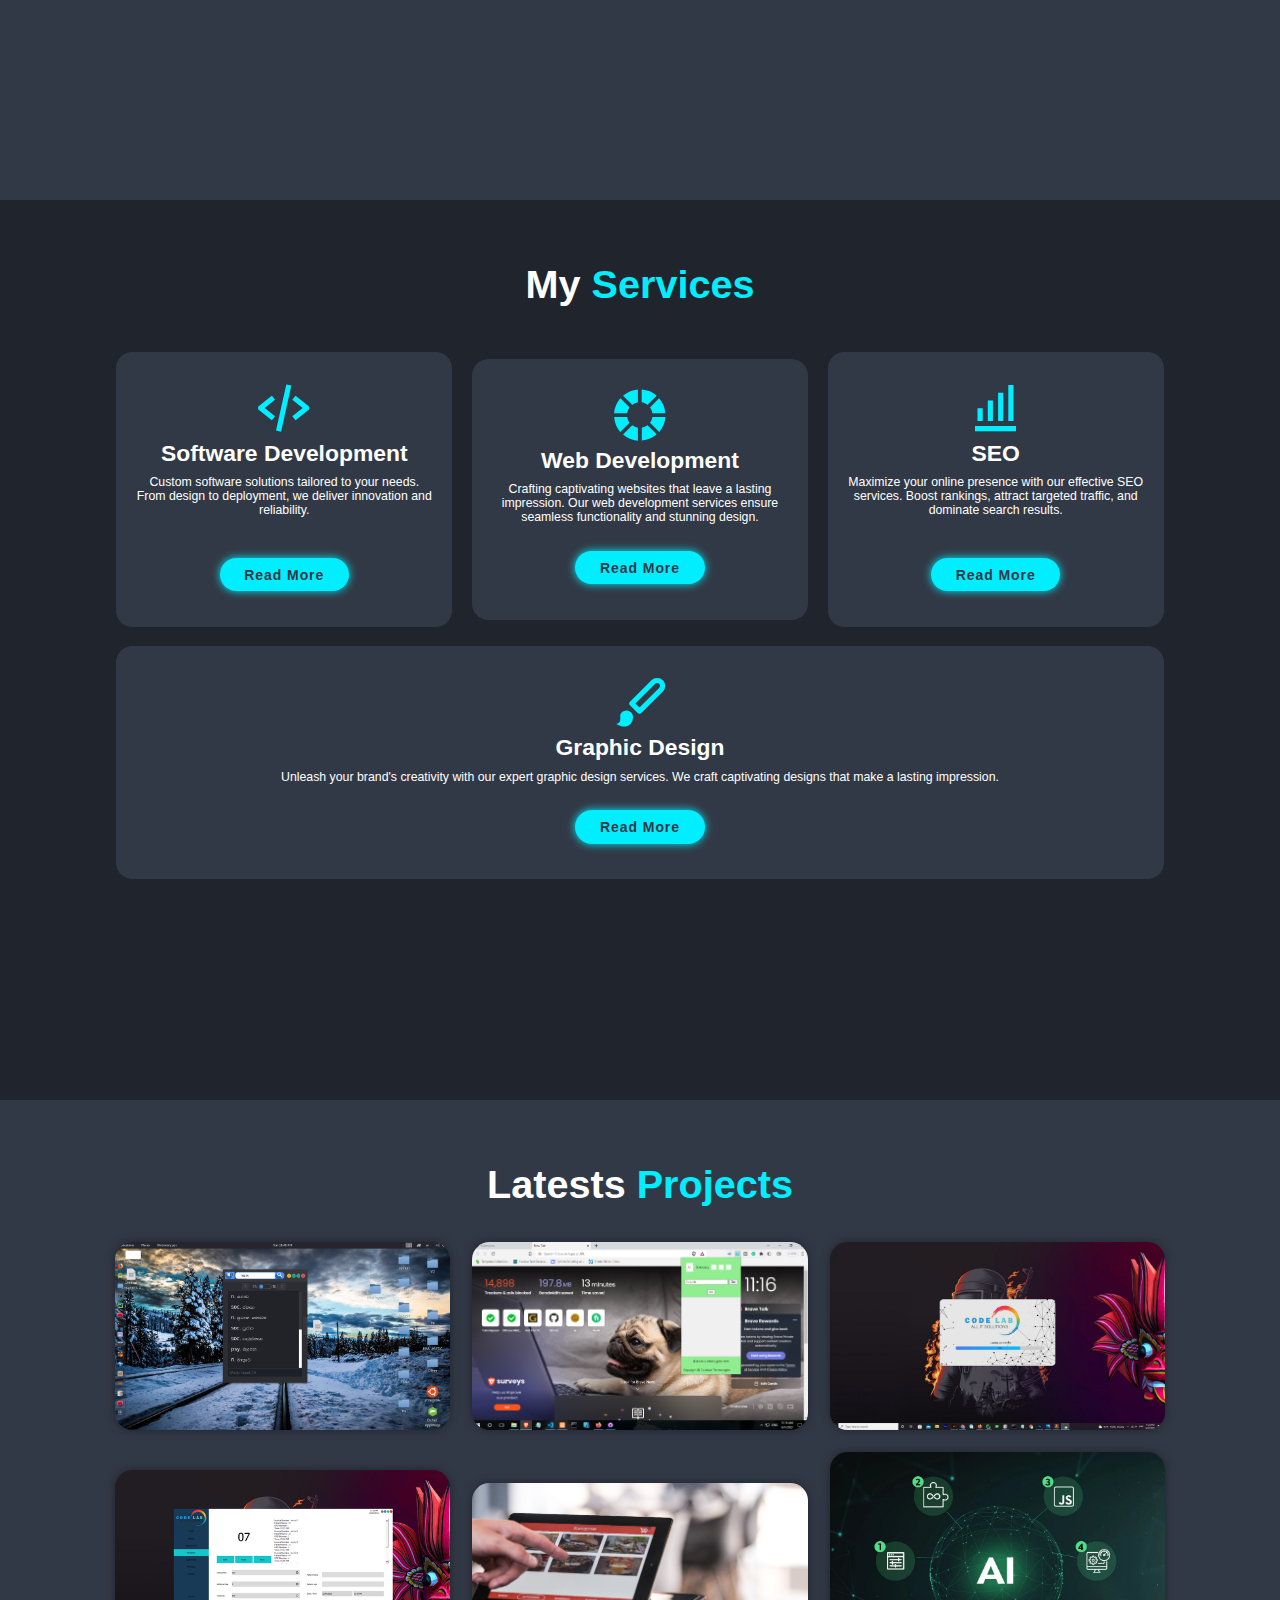
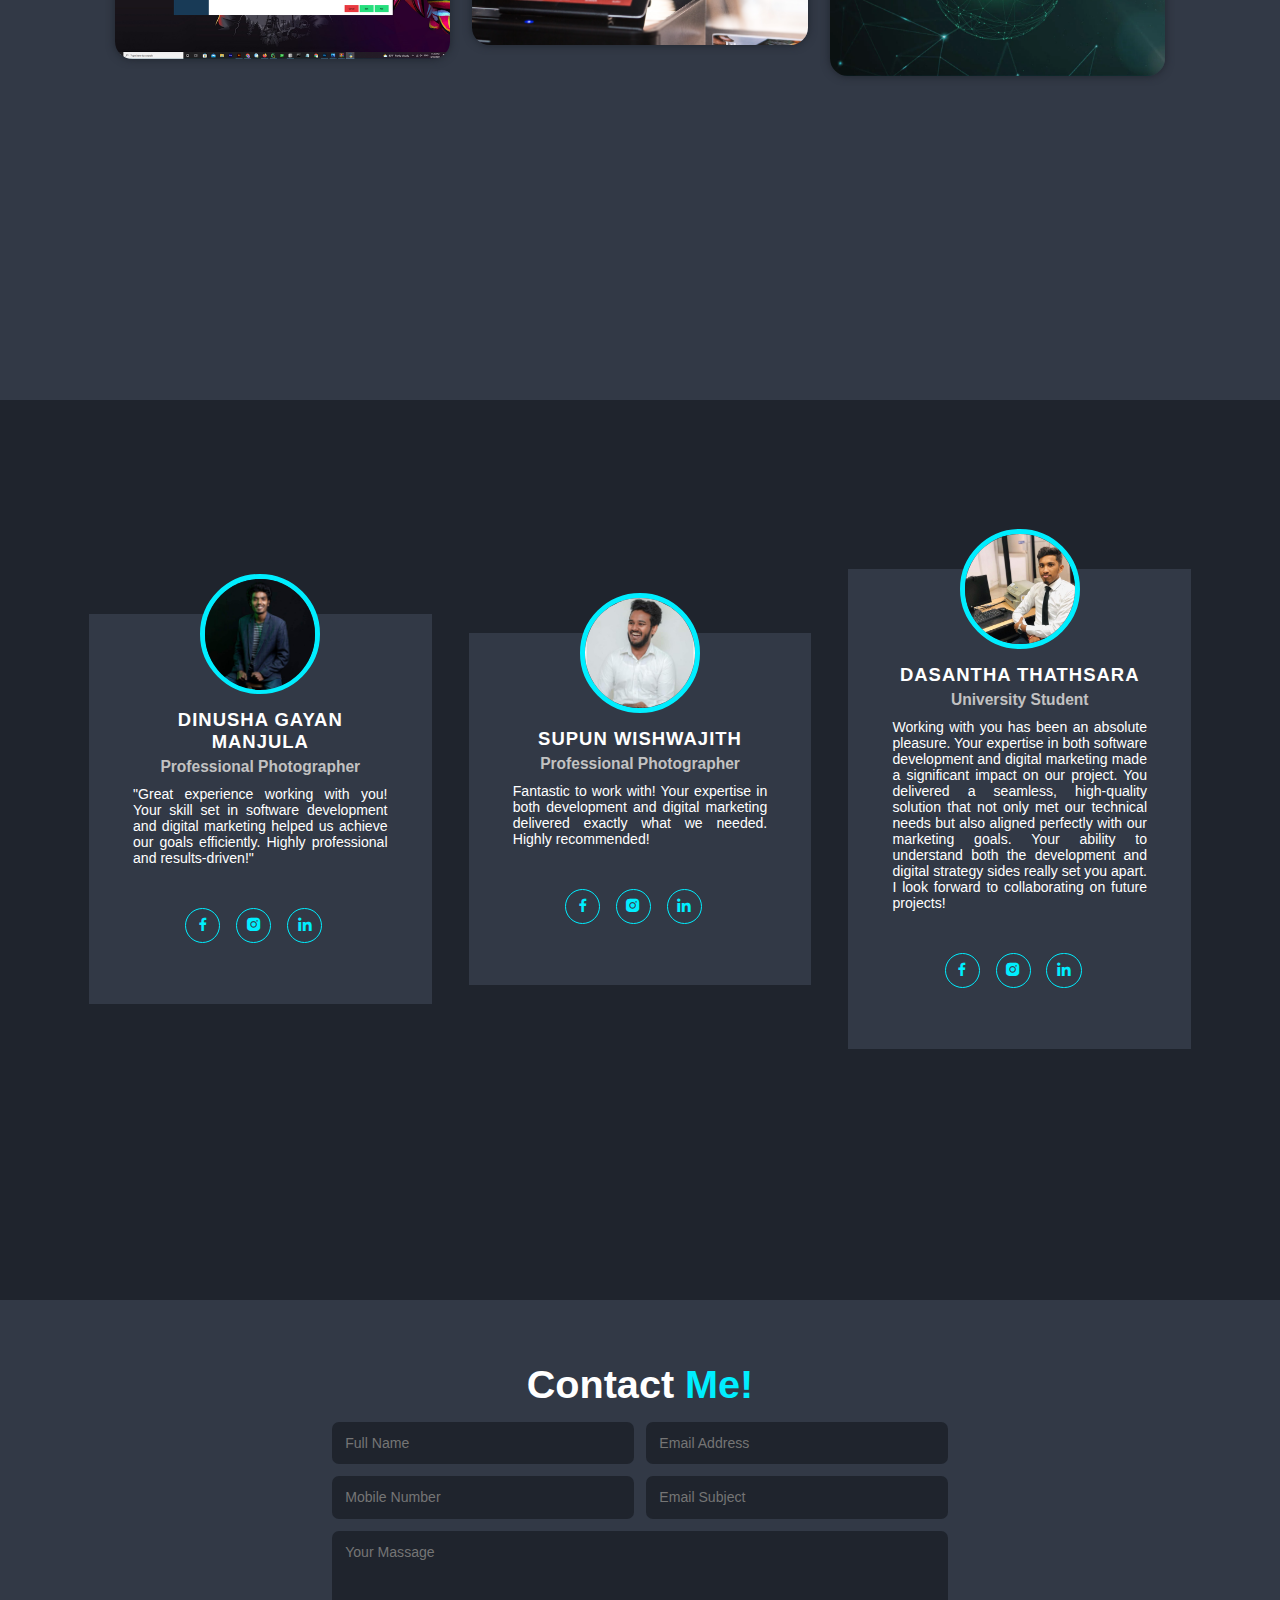
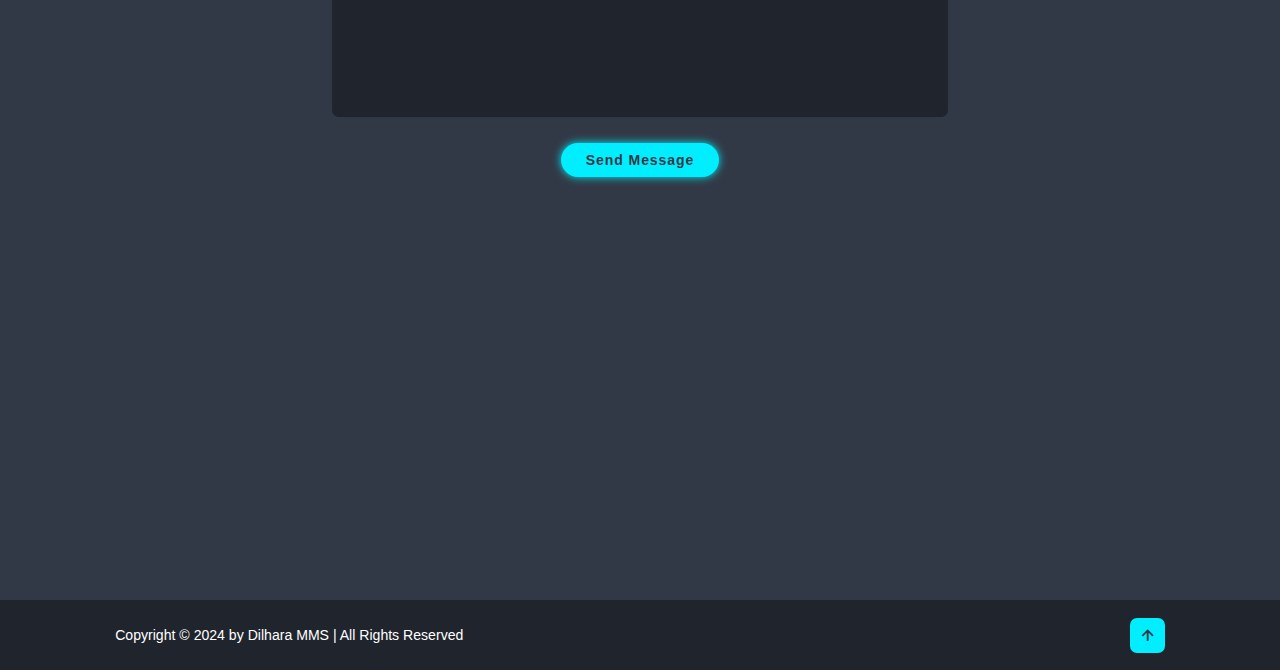
==== commit 9a3d2df0: "update" ====
--- a/index.html
+++ b/index.html
@@ -320,7 +320,7 @@
 
     <footer class="footer">
         <div class="footer-text">
-            <p>Copyright &copy; 2023 by Dilhara MMS | All Rights Reserved</p>
+            <p>Copyright &copy; 2024 by Dilhara MMS | All Rights Reserved</p>
 
         </div>
 
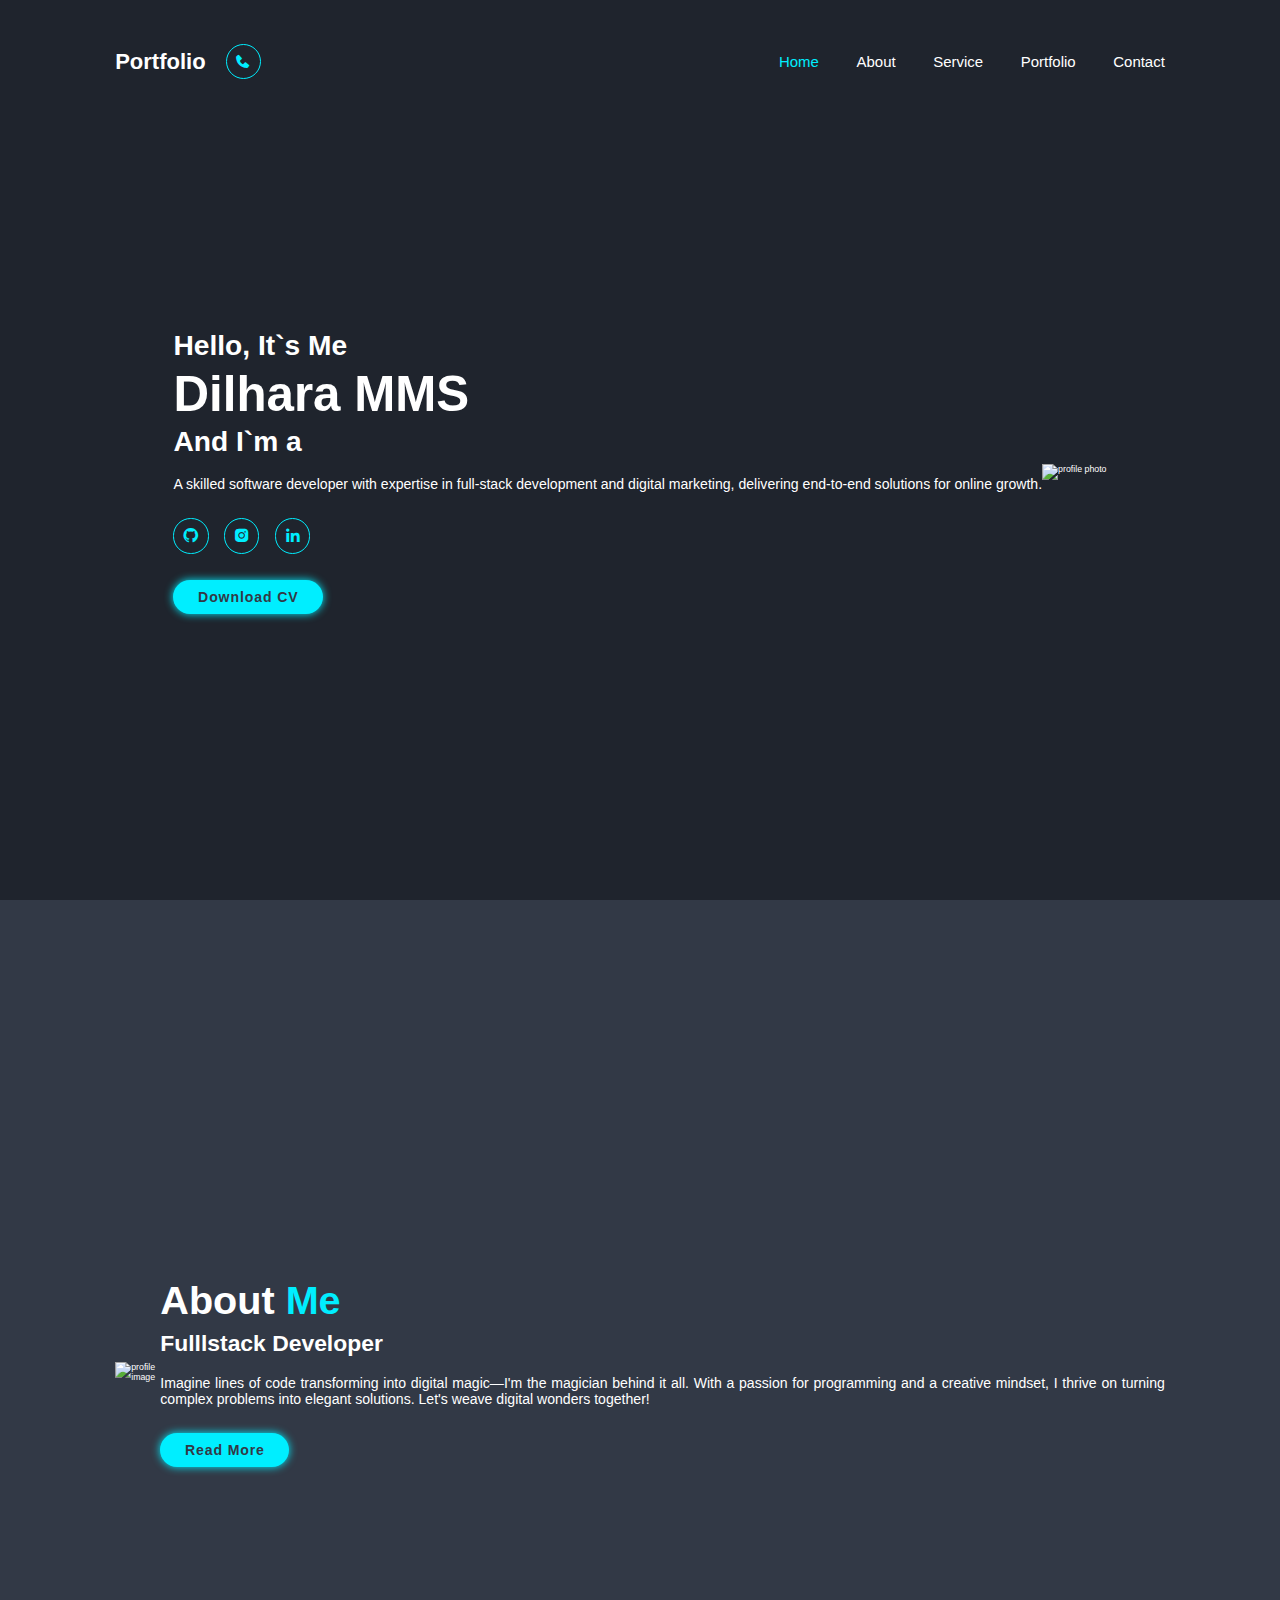
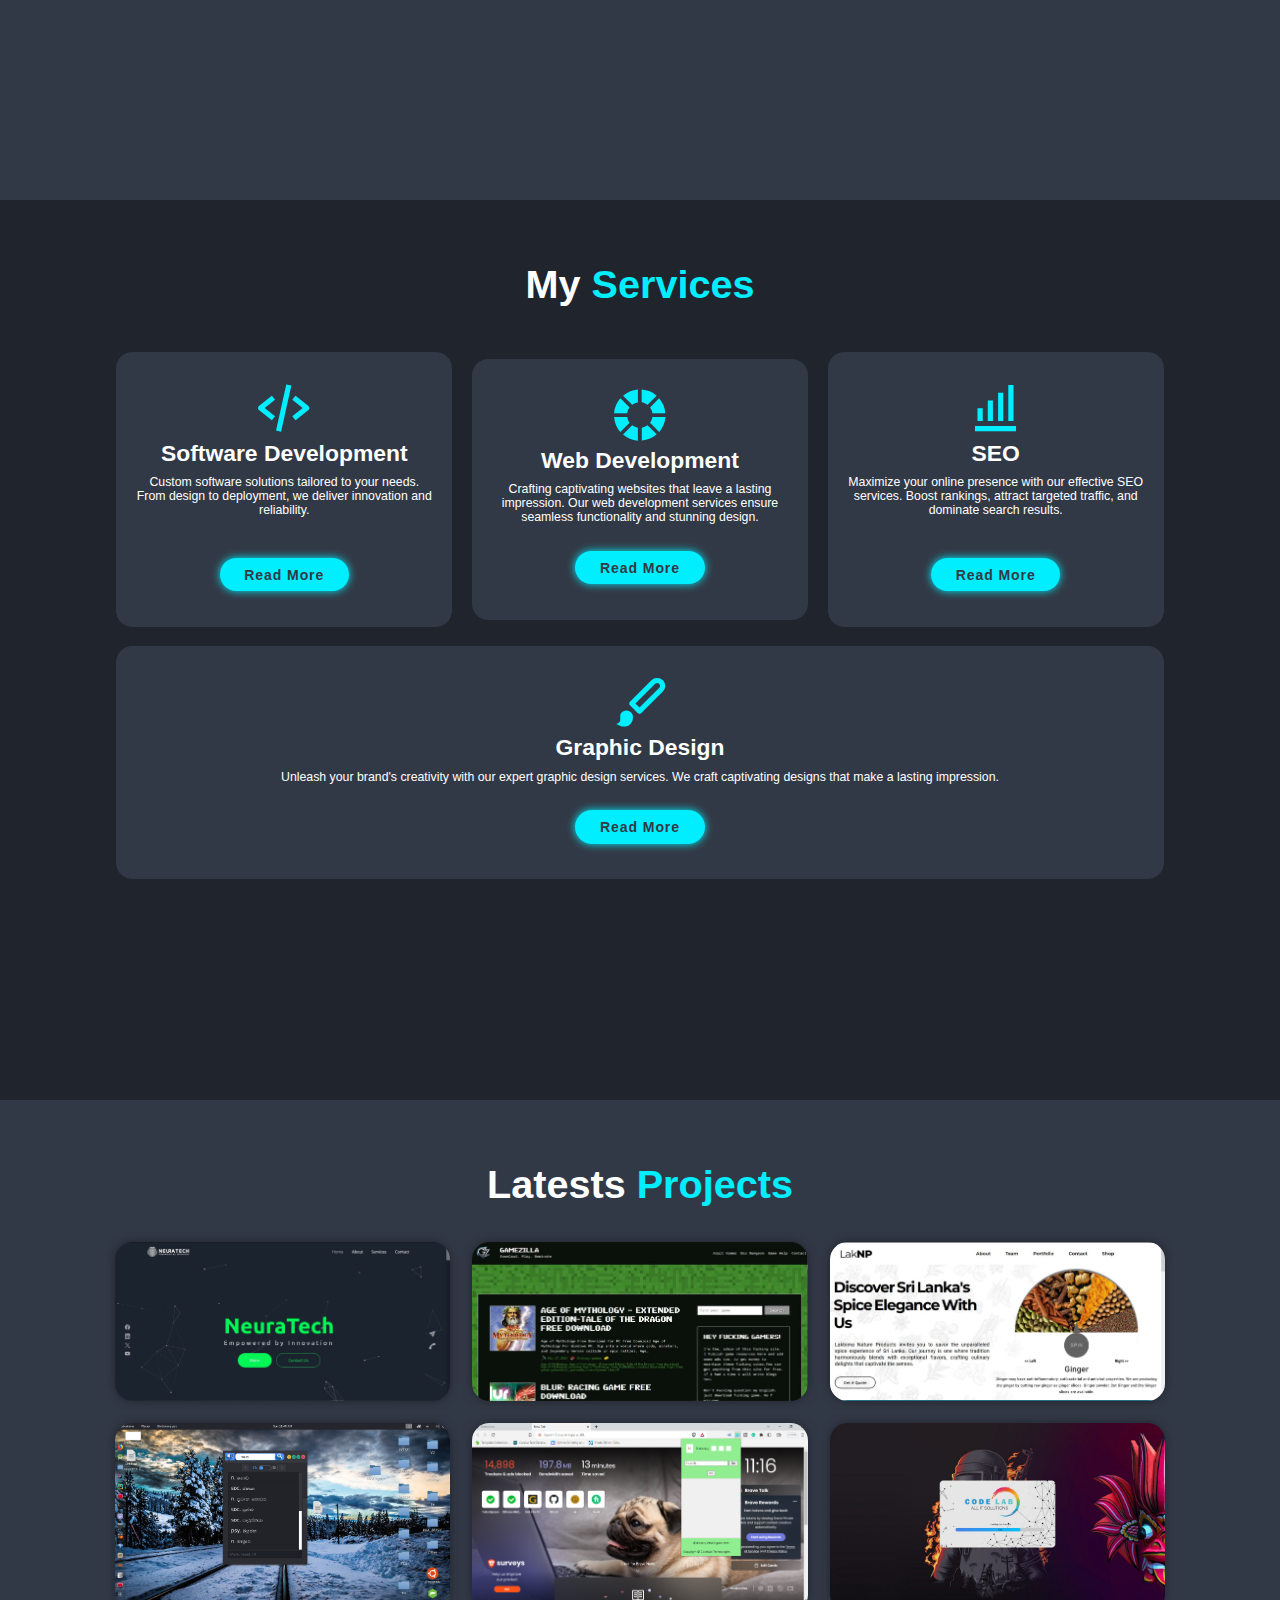
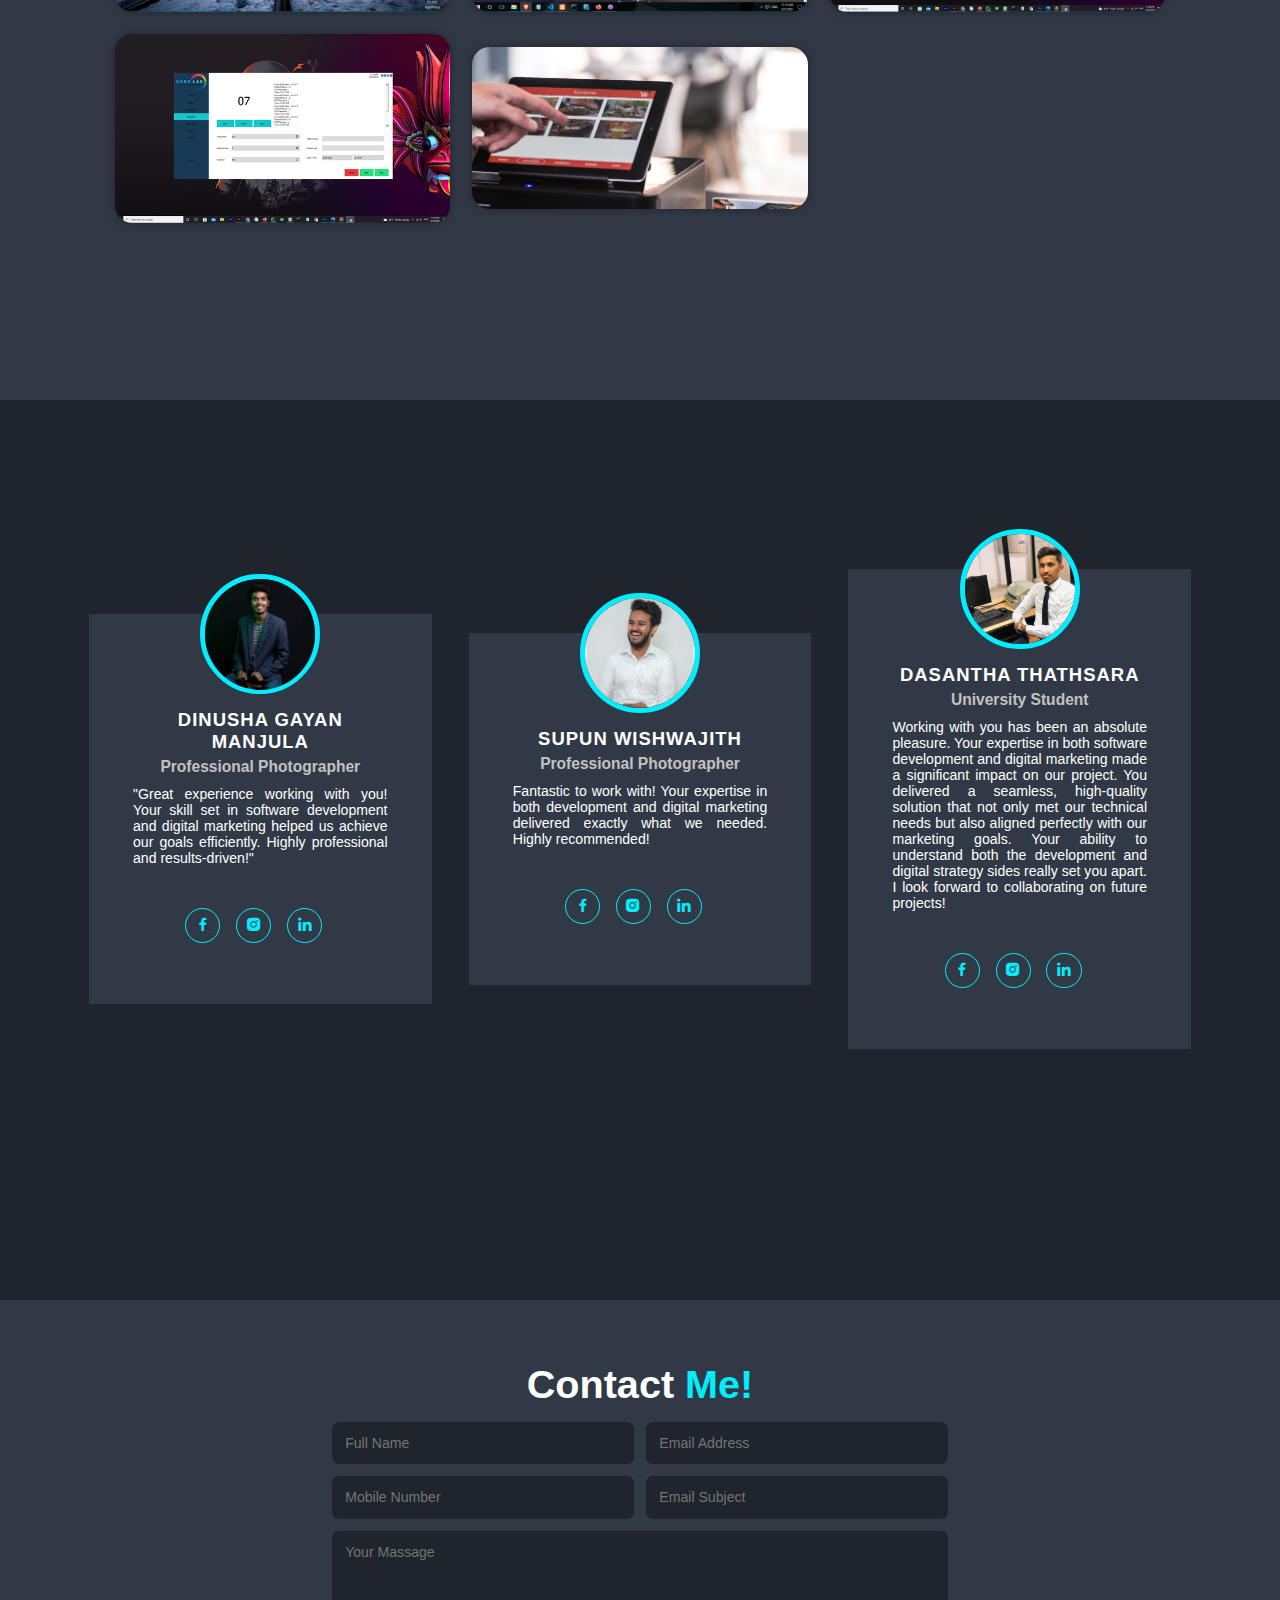
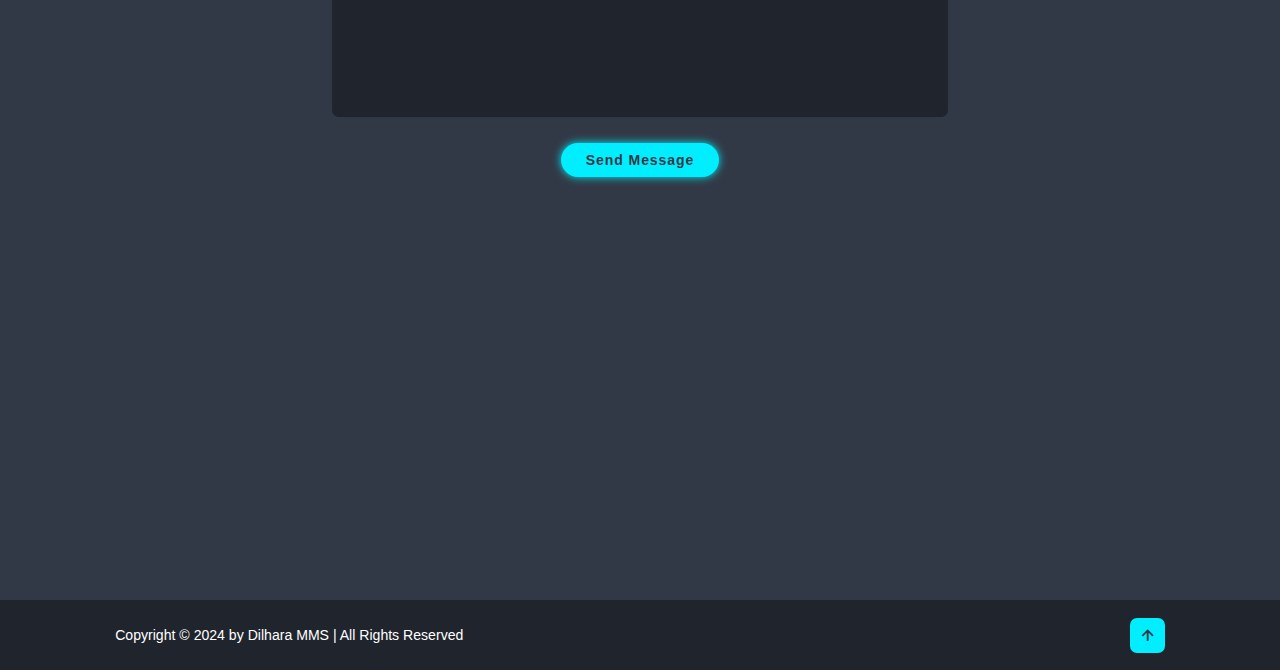
==== commit 370a3a13: "web" ====
--- a/index.html
+++ b/index.html
@@ -141,6 +141,39 @@
             Latests <span>Projects</span>
         </h2>
         <div class="protfolio-container">
+
+
+
+            <div class="protfolio-box">
+                <img src="assest/w1.JPG" alt="">
+                <div class="portfolio-layer">
+                    <h4>Web Development</h4>
+                    <p>Website developed for Neuratech using PHP</p>
+                    </p>
+                    <a href="https://www.neuratech.lk/"><i class='bx bx-link-external'></i></a>
+                </div>
+            </div>
+
+            <div class="protfolio-box">
+                <img src="assest/w2.JPG" alt="">
+                <div class="portfolio-layer">
+                    <h4>Web Development</h4>
+                    <p>Gamezilla Gaming content site using Wordpress + Custom PHP</p>
+                    </p>
+                    <a href="https://gamezilla.cc/"><i class='bx bx-link-external'></i></a>
+                </div>
+            </div>
+
+            <div class="protfolio-box">
+                <img src="assest/w3.JPG" alt="">
+                <div class="portfolio-layer">
+                    <h4>Web Development</h4>
+                    <p>Spice store website using PHP</p>
+                    </p>
+                    <a href="https://laknp.com/"><i class='bx bx-link-external'></i></a>
+                </div>
+            </div>
+
             <div class="protfolio-box">
                 <img src="assest/p2.webp" alt="">
                 <div class="portfolio-layer">
@@ -193,15 +226,7 @@
                 </div>
             </div>
 
-            <div class="protfolio-box">
-                <img src="assest/p7.webp" alt="">
-                <div class="portfolio-layer">
-                    <h4>Software Development</h4>
-                    <p>Currently traning a AI model to detect traffic incdents and to reduce accdients</p>
-                    </p>
-                    <a href="#"><i class='bx bx-link-external'></i></a>
-                </div>
-            </div>
+            
         </div>
     </section>
 
@@ -223,10 +248,10 @@
                             </p>
                             <div class="social-media">
                 
-                                <a href="https://web.facebook.com/dilhara.mms/" target="_blank"><i class='bx bxl-facebook'></i></a>
-                                <a href="https://www.instagram.com/dilhara_mms/" target="_blank"><i
+                                <a href="#" target="_blank"><i class='bx bxl-facebook'></i></a>
+                                <a href="#" target="_blank"><i
                                         class='bx bxl-instagram-alt'></i></a>
-                                <a href="https://www.linkedin.com/in/s-dilhara/" target="_blank"><i class='bx bxl-linkedin'></i></a>
+                                <a href="#" target="_blank"><i class='bx bxl-linkedin'></i></a>
                 
                             </div>
 
@@ -245,10 +270,10 @@
                             </p>
                             <div class="social-media">
                 
-                                <a href="https://web.facebook.com/dilhara.mms/" target="_blank"><i class='bx bxl-facebook'></i></a>
-                                <a href="https://www.instagram.com/dilhara_mms/" target="_blank"><i
+                                <a href="#" target="_blank"><i class='bx bxl-facebook'></i></a>
+                                <a href="#" target="_blank"><i
                                         class='bx bxl-instagram-alt'></i></a>
-                                <a href="https://www.linkedin.com/in/s-dilhara/" target="_blank"><i class='bx bxl-linkedin'></i></a>
+                                <a href="#" target="_blank"><i class='bx bxl-linkedin'></i></a>
                 
                             </div>
 
@@ -268,10 +293,10 @@
                             </p>
                             <div class="social-media">
                 
-                                <a href="https://web.facebook.com/dilhara.mms/" target="_blank"><i class='bx bxl-facebook'></i></a>
-                                <a href="https://www.instagram.com/dilhara_mms/" target="_blank"><i
+                                <a href="#" target="_blank"><i class='bx bxl-facebook'></i></a>
+                                <a href="#" target="_blank"><i
                                         class='bx bxl-instagram-alt'></i></a>
-                                <a href="https://www.linkedin.com/in/s-dilhara/" target="_blank"><i class='bx bxl-linkedin'></i></a>
+                                <a href="#" target="_blank"><i class='bx bxl-linkedin'></i></a>
                 
                             </div>
 
